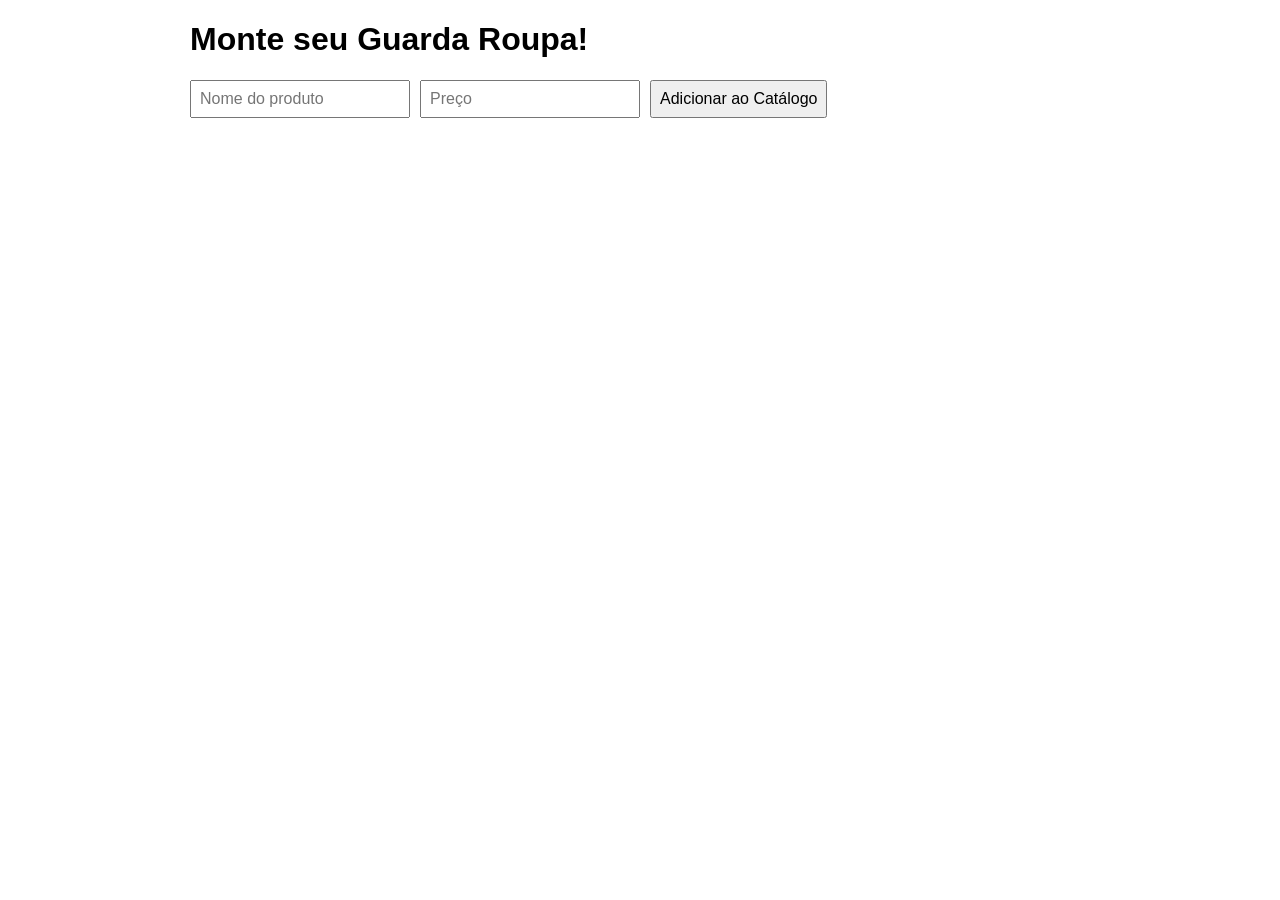
==== index.html @ c9206c76 "iniciado html - css - js" ====
<!DOCTYPE html>
<html lang="pt-BR">
<head>
  <meta charset="UTF-8">
  <title>Gestão de Guarda-Roupa</title>
  <link rel="stylesheet" href="style.css">
</head>
<body>
  <h1>Monte seu Guarda Roupa!</h1>

  <!-- Formulário novo item (POST) -->
  <form id="form-produto">
    <input type="text" id="titulo" placeholder="Nome do produto" required>
    <input type="number" id="preco" placeholder="Preço" step="0.01" required>
    <button type="submit">Adicionar ao Catálogo</button>
  </form>

  <!-- Onde os itens vão aparecer (GET) -->
  <div id="catalogo-container" class="grid"></div>

  <script src="script.js"></script>
</body>
</html>
---- style.css ----
body { font-family: sans-serif; max-width: 900px; margin: 20px auto; padding: 0 15px; }
form { margin-bottom: 30px; display: flex; gap: 10px; }
input, button { padding: 8px; font-size: 16px; }
.grid { display: grid; grid-template-columns: repeat(auto-fill, minmax(200px, 1fr)); gap: 20px; }
.card { border: 1px solid #ddd; padding: 15px; border-radius: 8px; text-align: center; }
.card img { max-width: 100px; height: 100px; object-fit: contain; }
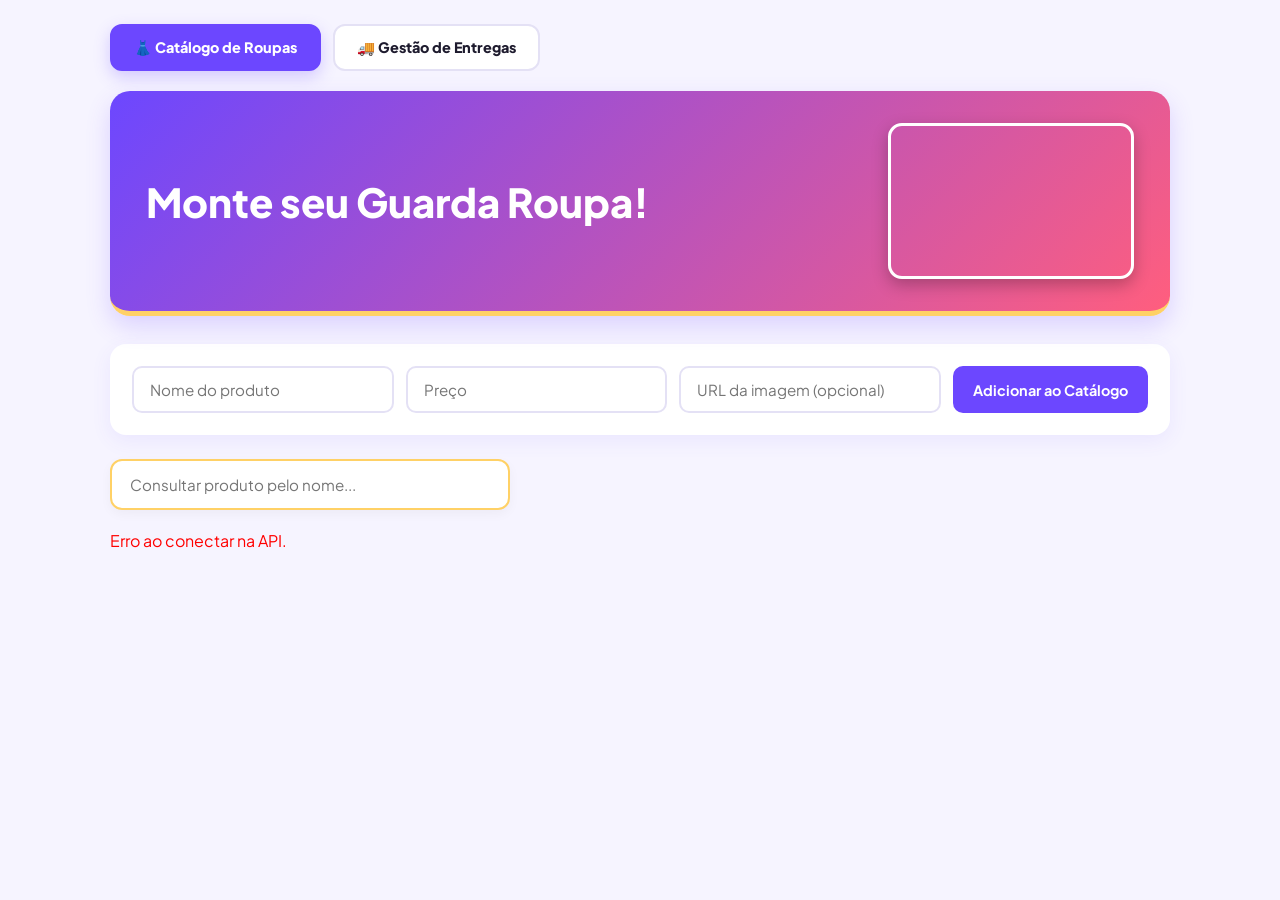
==== commit 2beafc7d: "/front/" ====
--- a/index.html
+++ b/index.html
@@ -2,22 +2,10 @@
 <html lang="pt-BR">
 <head>
   <meta charset="UTF-8">
-  <title>Gestão de Guarda-Roupa</title>
-  <link rel="stylesheet" href="style.css">
+  <meta http-equiv="refresh" content="0; url=./front/">
+  <title>Redirecionando...</title>
 </head>
 <body>
-  <h1>Monte seu Guarda Roupa!</h1>
-
-  <!-- Formulário novo item (POST) -->
-  <form id="form-produto">
-    <input type="text" id="titulo" placeholder="Nome do produto" required>
-    <input type="number" id="preco" placeholder="Preço" step="0.01" required>
-    <button type="submit">Adicionar ao Catálogo</button>
-  </form>
-
-  <!-- Onde os itens vão aparecer (GET) -->
-  <div id="catalogo-container" class="grid"></div>
-
-  <script src="script.js"></script>
+  <p>Abrindo catálogo... <a href="./front/">Clique aqui se não redirecionar</a>.</p>
 </body>
 </html>
